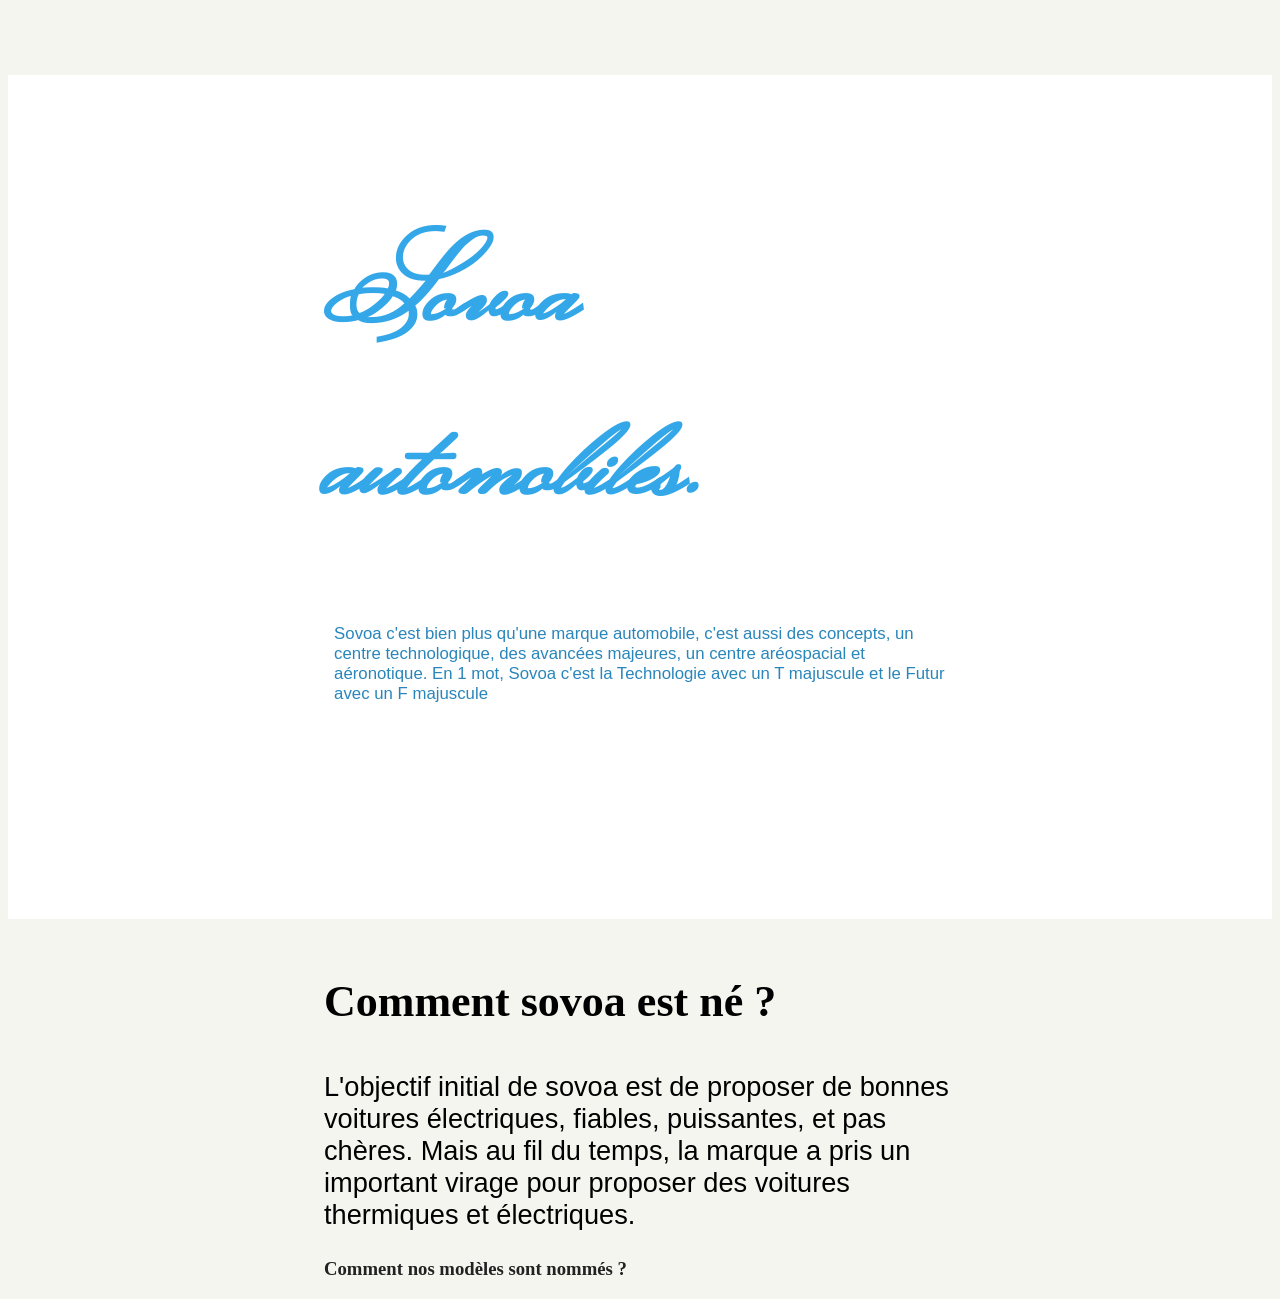
==== index.html @ 793d27de "All the beta There is all the files for the first beta." ====
<!DOCTYPE html>
<html lang="fr">
	<head>
		<link rel="preconnect" href="https://fonts.googleapis.com">
		<link rel="preconnect" href="https://fonts.gstatic.com" crossorigin>
		<link href="https://fonts.googleapis.com/css2?family=Monsieur+La+Doulaise&family=PT+Mono&family=Pinyon+Script&display=swap" rel="stylesheet">
		<meta charset="UTF-8">
		<link rel="stylesheet" href="css/style.css">
	</head>
	<body>
		<header>
			<div class="header-left">
			</div>
		</header>
		<div class="after-header">
			<h1 class="div-after-header">Sovoa automobiles.</h1>
			<p class="div-after-header">Sovoa c'est bien plus qu'une marque automobile, c'est aussi des concepts, un centre technologique, des avancées majeures, un centre aréospacial et aéronotique. En 1 mot, Sovoa c'est la Technologie avec un T majuscule et le Futur avec un F majuscule
			</p>
		</div>
		<div class="first-content">
			<h3 class="title-first-content">Comment sovoa est né ?</h3>
			<p class="content-first-content"> L'objectif initial de sovoa est de proposer de bonnes voitures électriques, fiables, puissantes, et pas chères. Mais au fil du temps, la marque a pris un important virage pour proposer des voitures thermiques et électriques.
			</p>
		</div>
		<div class="second-content">
			<h3 class="title-second-content">Comment nos modèles sont nommés ?</h3>
			<p class="content-second-content">
				
			</p>
		</div>
	</body>
</html>
---- css/style.css ----
@import url('https://fonts.googleapis.com/css2?family=Caveat:wght@400;500;600;700&display=swap');
div.after-header {
	font-family: arial;
	background-color: #FFF;
}

body {
	background-color: #F5F5F0;
}

h1.div-after-header {
	padding-left: 25%;
	padding-right: 25%;
	padding-top: 10%;
	font-size: 700%;
	color: #34A7E9;
	font-family: 'Monsieur La Doulaise';
}

p.div-after-header {
	padding-left: 25.8%;
	font-size: 105%;
	padding-right: 25%;
	padding-bottom: 17%;
	color: #2986bb;
}

div.first-content {
	padding-left: 25%;
	padding-right: 25%; 
	padding-top: 0p;
	color: #000;
	padding-bottom: 0p;
}

h3.title-first-content {
	font-family: "PT mono";
	font-size: 275%;
	padding-top: 2%;
}

p.content-first-content {
	font-family: arial;
	font-size: 170%;
}

div.second-content {
	padding-left: 25%;
	padding-right: 25%;
	padding-top: 0p;
	color: #222;				
}
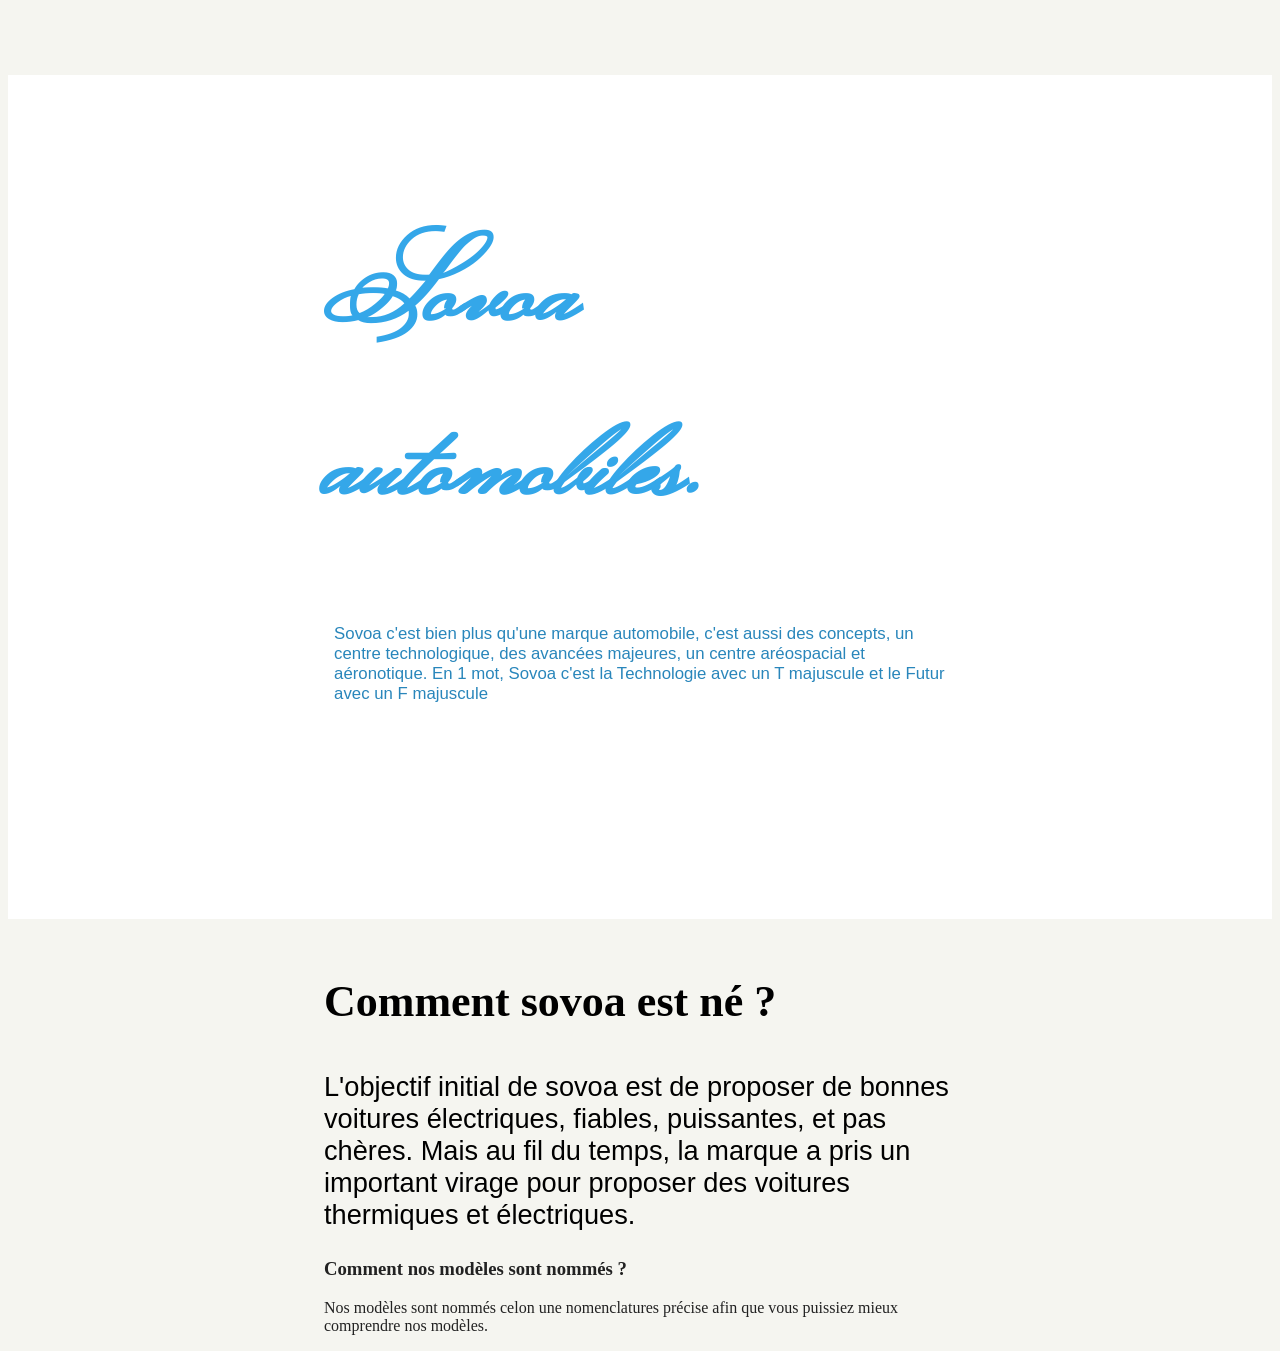
==== commit 03104f3a: "index.html 19/11/2026 13-09 Début d'ajout du content dans la 2nde zone (comment nos modèles sont nés" ====
--- a/index.html
+++ b/index.html
@@ -25,8 +25,8 @@
 		<div class="second-content">
 			<h3 class="title-second-content">Comment nos modèles sont nommés ?</h3>
 			<p class="content-second-content">
-				
+				Nos modèles sont nommés celon une nomenclatures précise afin que vous puissiez mieux comprendre nos modèles.
 			</p>
 		</div>
 	</body>
-</html>+</html>
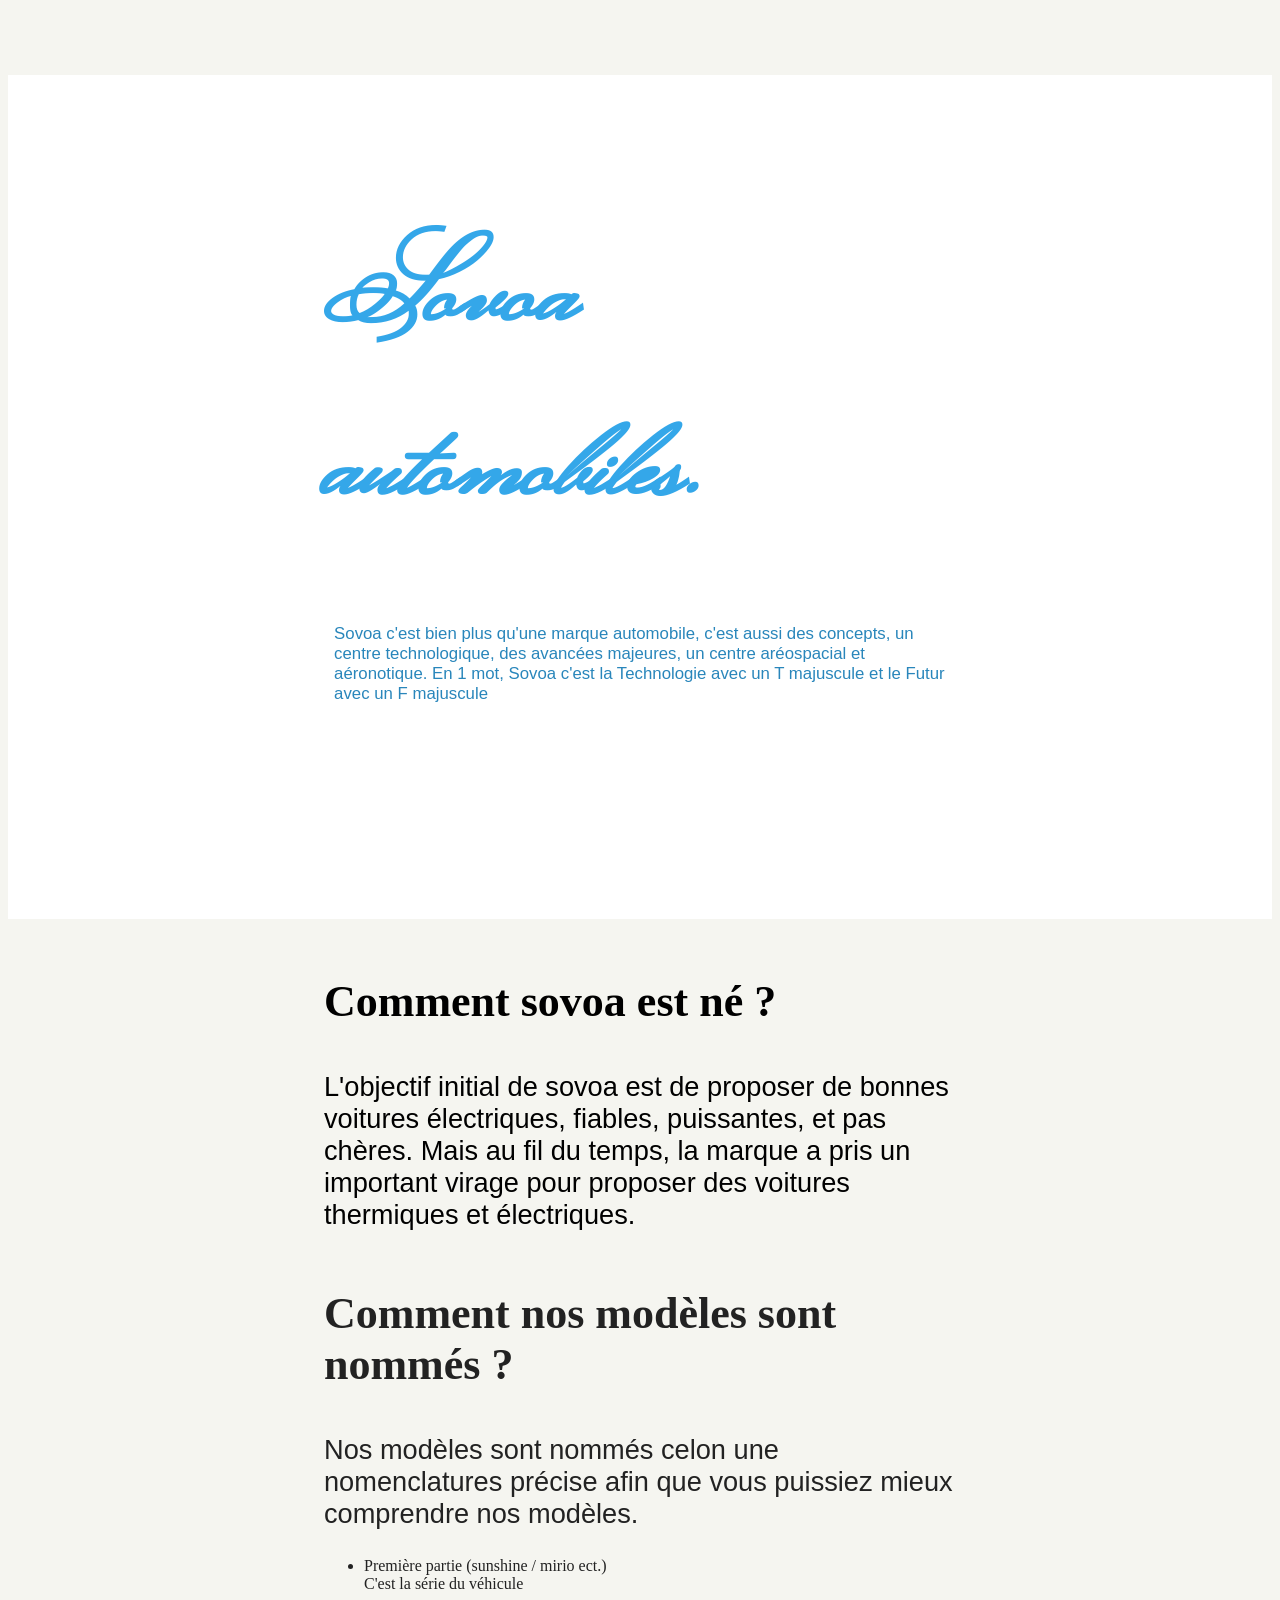
==== commit 1a6b1743: "index.html 19/11/2026 13-20 Ajout de la liste" ====
--- a/index.html
+++ b/index.html
@@ -26,6 +26,9 @@
 			<h3 class="title-second-content">Comment nos modèles sont nommés ?</h3>
 			<p class="content-second-content">
 				Nos modèles sont nommés celon une nomenclatures précise afin que vous puissiez mieux comprendre nos modèles.
+				<ul>
+					<li>Première partie (sunshine / mirio ect.) <br> C'est la série du véhicule</li>
+				</ul>
 			</p>
 		</div>
 	</body>
--- a/css/style.css
+++ b/css/style.css
@@ -49,4 +49,15 @@
 	padding-right: 25%;
 	padding-top: 0p;
 	color: #222;				
-}+}
+
+h3.title-second-content {
+	font-family: "PT mono";
+	font-size: 275%;
+	padding-top: 2%;
+}
+
+p.content-second-content {
+	font-family: arial;
+	font-size: 170%;
+}
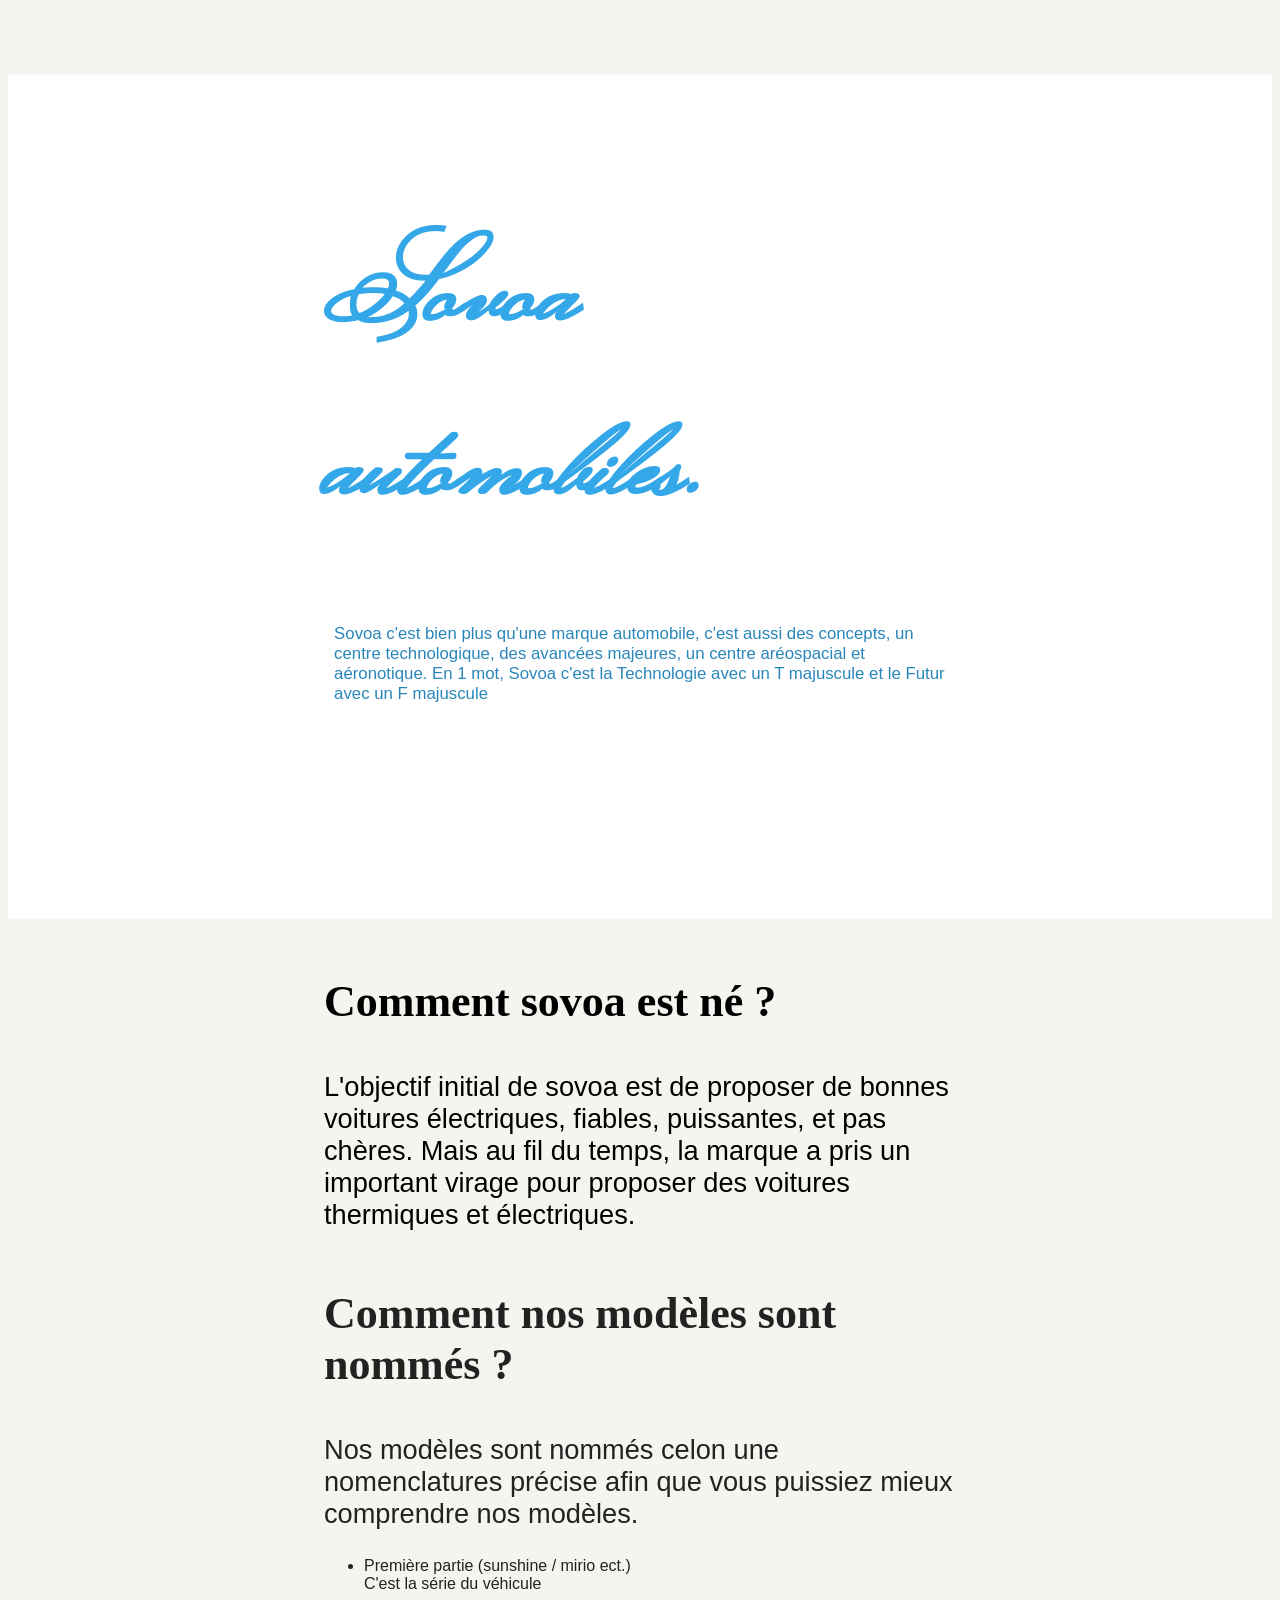
==== commit 43245329: "index.html 19/1/26 18-54 La mise a jour html par rapport au css" ====
--- a/index.html
+++ b/index.html
@@ -26,8 +26,8 @@
 			<h3 class="title-second-content">Comment nos modèles sont nommés ?</h3>
 			<p class="content-second-content">
 				Nos modèles sont nommés celon une nomenclatures précise afin que vous puissiez mieux comprendre nos modèles.
-				<ul>
-					<li>Première partie (sunshine / mirio ect.) <br> C'est la série du véhicule</li>
+				<ul class="content-second-content">
+					<li class="content-second-content">Première partie (sunshine / mirio ect.) <br> C'est la série du véhicule</li>
 				</ul>
 			</p>
 		</div>
--- a/css/style.css
+++ b/css/style.css
@@ -61,3 +61,13 @@
 	font-family: arial;
 	font-size: 170%;
 }
+
+ul.content-second-content {
+	font-family: arial;
+	font-size:m 170%;
+}
+
+li.content-second-content {
+	font-family: arial;
+	font-size:m 170%;
+}
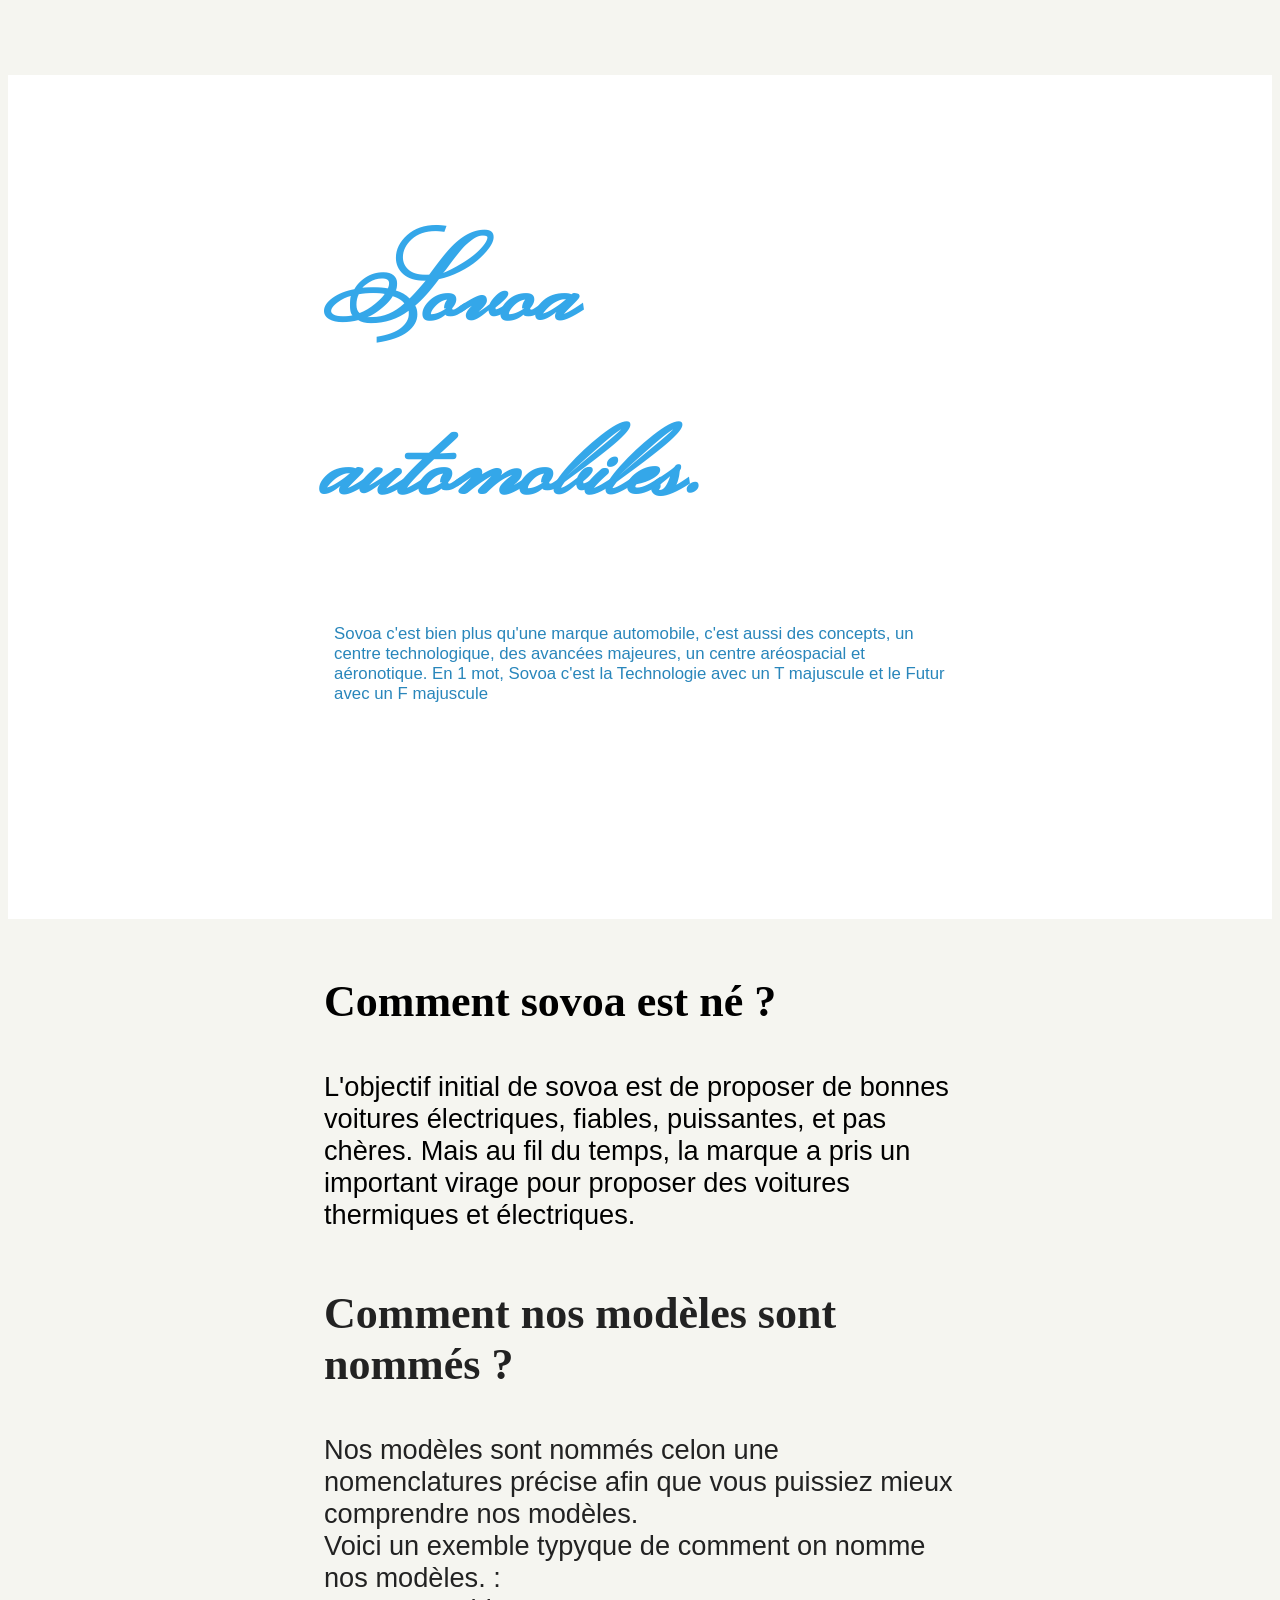
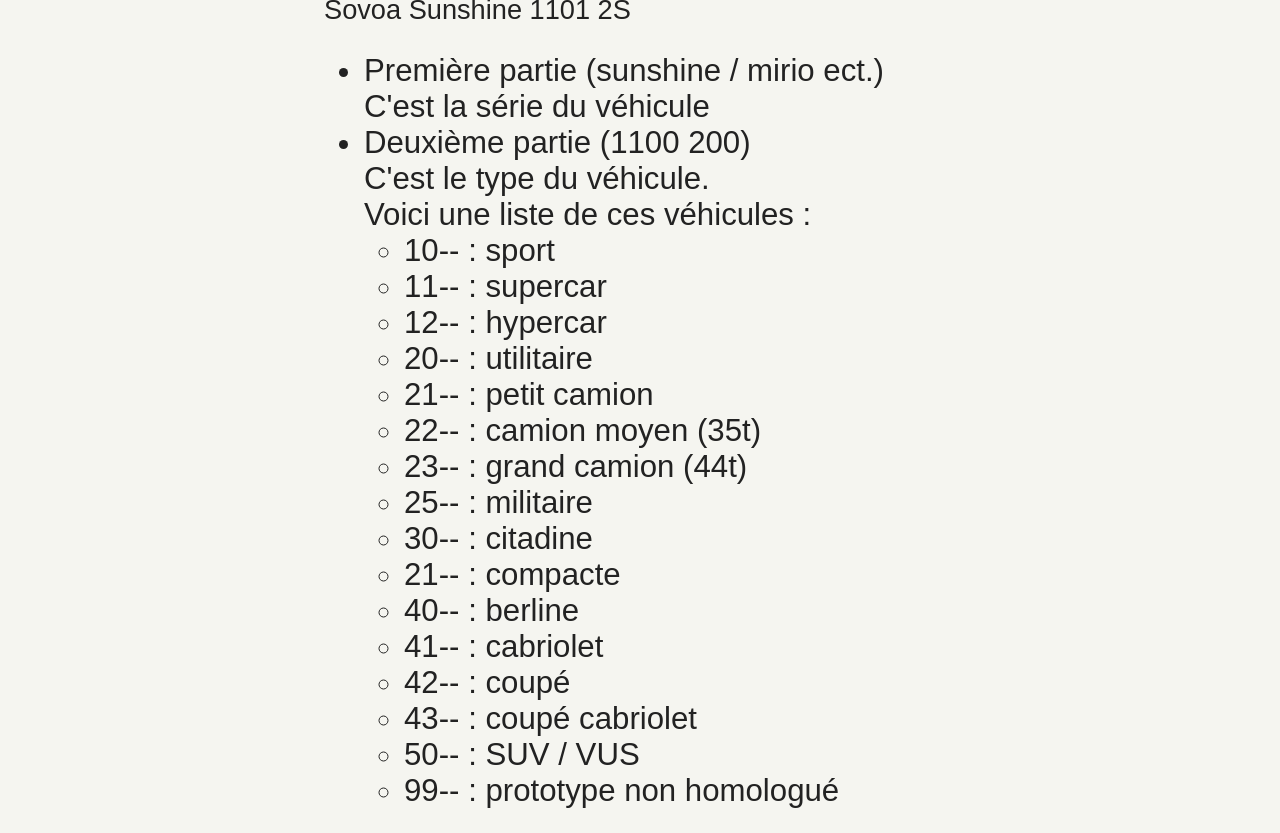
==== commit bd3f5961: "index.html 25/11/2026 22-29" ====
--- a/index.html
+++ b/index.html
@@ -25,9 +25,29 @@
 		<div class="second-content">
 			<h3 class="title-second-content">Comment nos modèles sont nommés ?</h3>
 			<p class="content-second-content">
-				Nos modèles sont nommés celon une nomenclatures précise afin que vous puissiez mieux comprendre nos modèles.
+				Nos modèles sont nommés celon une nomenclatures précise afin que vous puissiez mieux comprendre nos modèles.<br> Voici un exemble typyque de comment on nomme nos modèles. : <br> Sovoa Sunshine 1101 2S
 				<ul class="content-second-content">
 					<li class="content-second-content">Première partie (sunshine / mirio ect.) <br> C'est la série du véhicule</li>
+					<li class="content-second-content">Deuxième partie (1100 200) <br> C'est le type du véhicule.<br>Voici une liste de ces véhicules :
+						<ul class="content-first-content">
+							<li class="content-first-content">10-- : sport</li>
+							<li class="content-first-content">11-- : supercar</li>
+							<li class="content-first-content">12-- : hypercar</li>
+							<li class="content-first-content">20-- : utilitaire</li>
+							<li class="content-first-content">21-- : petit camion</li>
+							<li class="content-first-content">22-- : camion moyen (35t)</li>
+							<li class="content-first-content">23-- : grand camion (44t)</li>
+							<li class="content-first-content">25-- : militaire</li>
+							<li class="content-first-content">30-- : citadine</li>
+							<li class="content-first-content">21-- : compacte</li>
+							<li class="content-first-content">40-- : berline</li>
+							<li class="content-first-content">41-- : cabriolet</li>
+							<li class="content-first-content">42-- : coupé</li>
+							<li class="content-first-content">43-- : coupé cabriolet</li>
+							<li class="content-first-content">50-- : SUV / VUS</li>
+							<li class="content-first-content">99-- : prototype non homologué</li>
+						</ul>	
+					</li>
 				</ul>
 			</p>
 		</div>
--- a/css/style.css
+++ b/css/style.css
@@ -64,10 +64,10 @@
 
 ul.content-second-content {
 	font-family: arial;
-	font-size:m 170%;
+	font-size: 150%;
 }
 
 li.content-second-content {
 	font-family: arial;
-	font-size:m 170%;
+	font-size: 130%;
 }
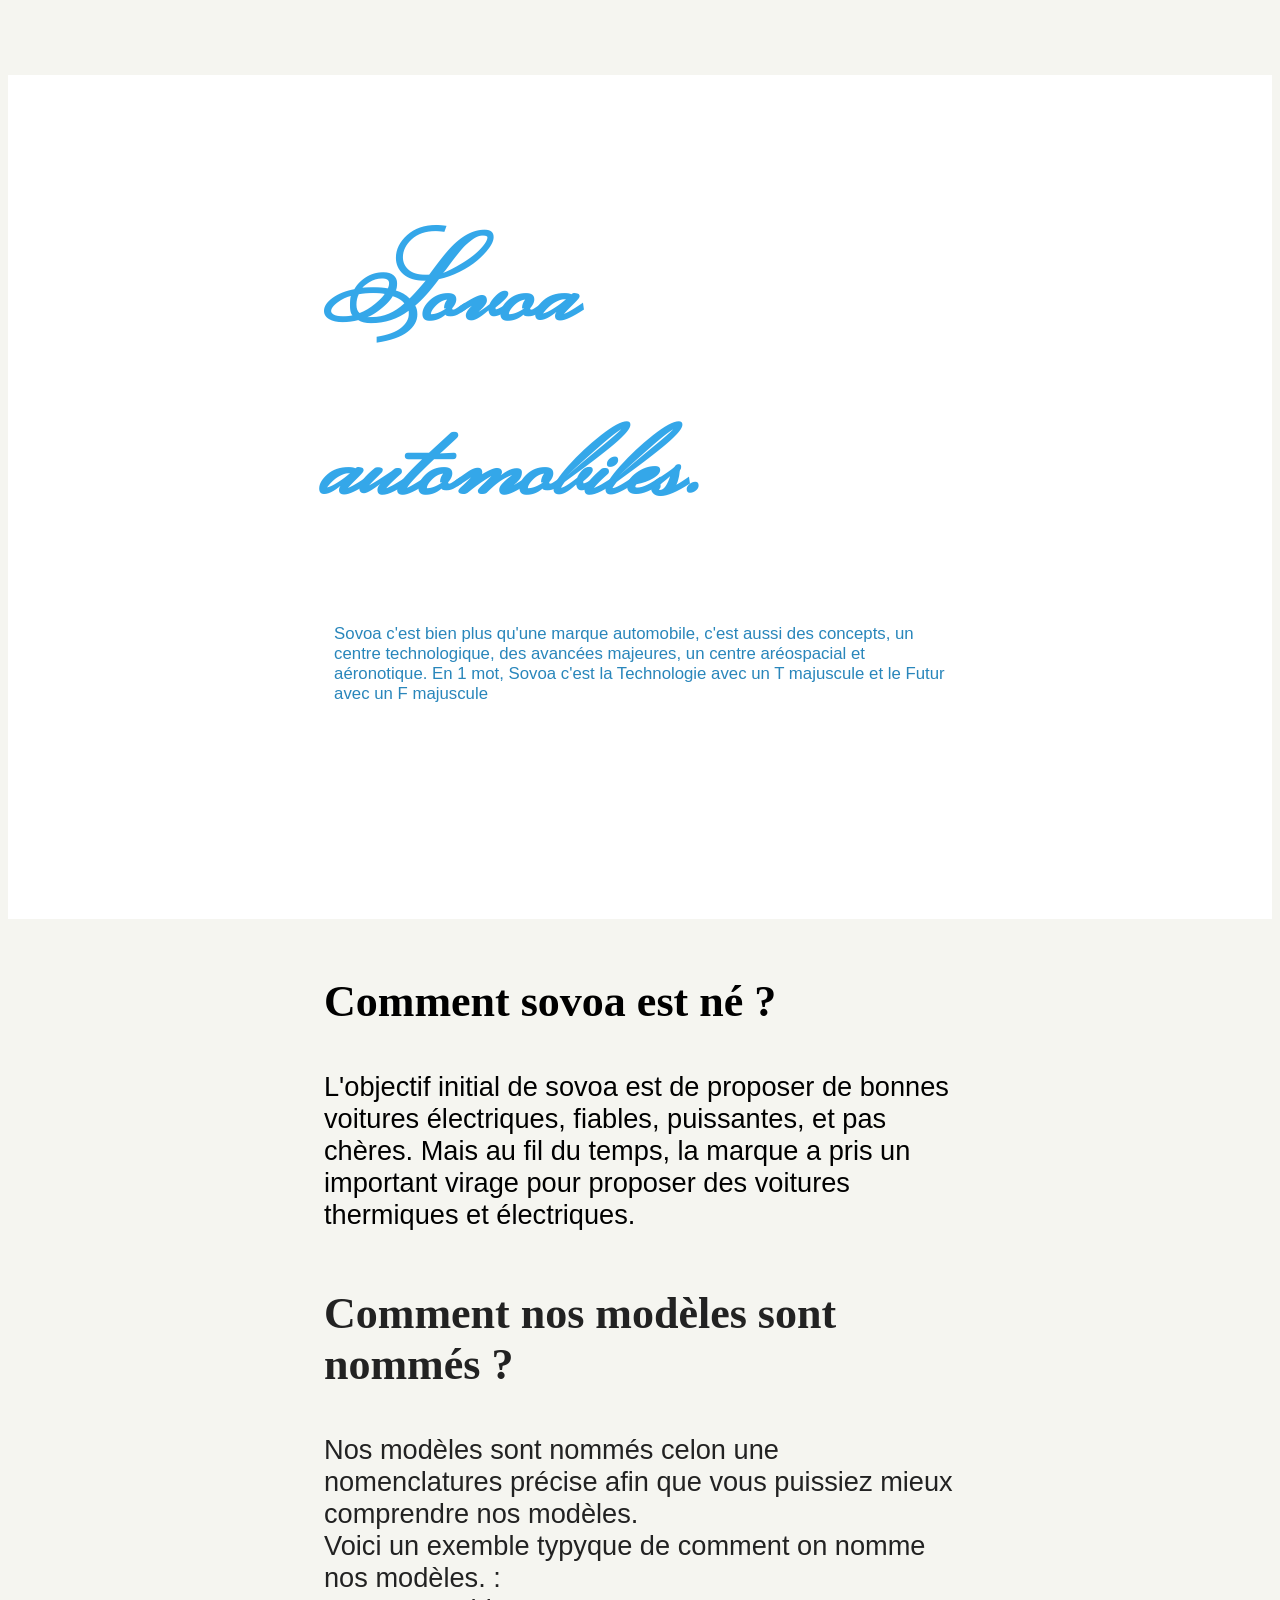
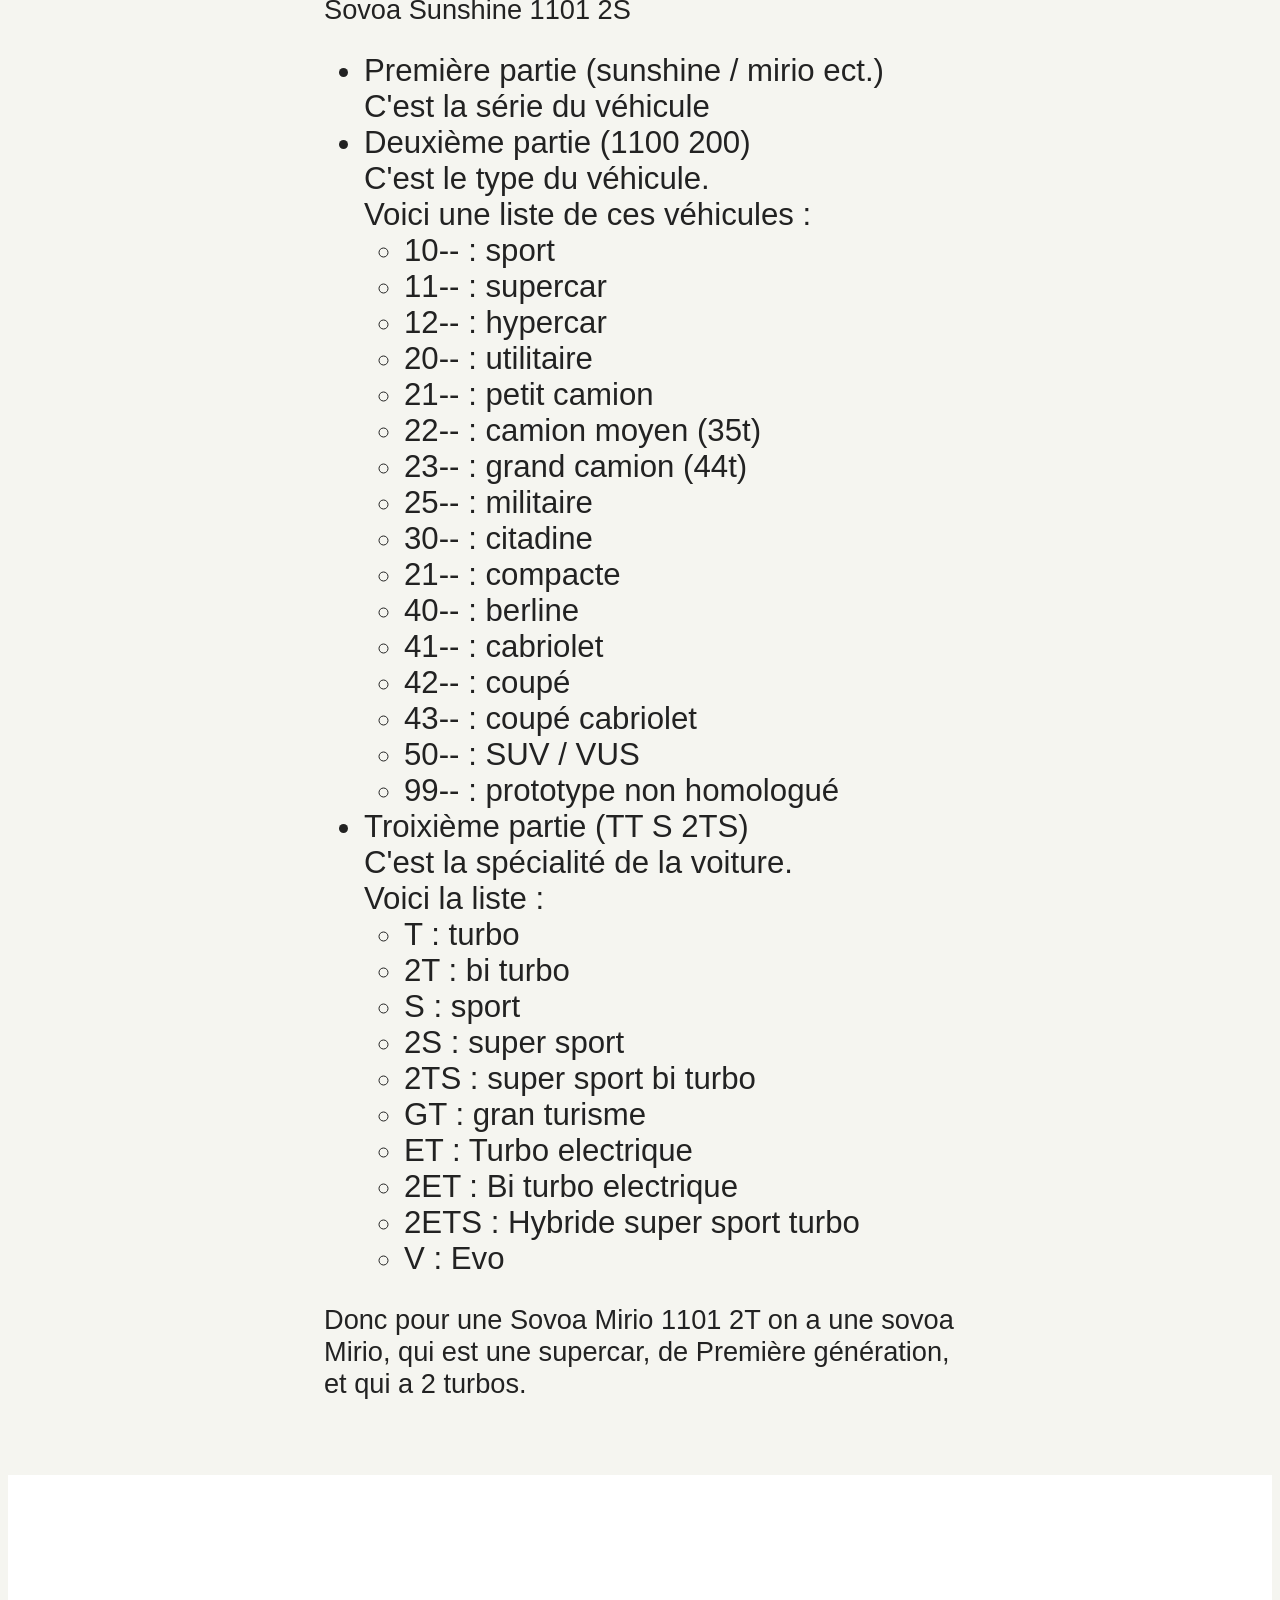
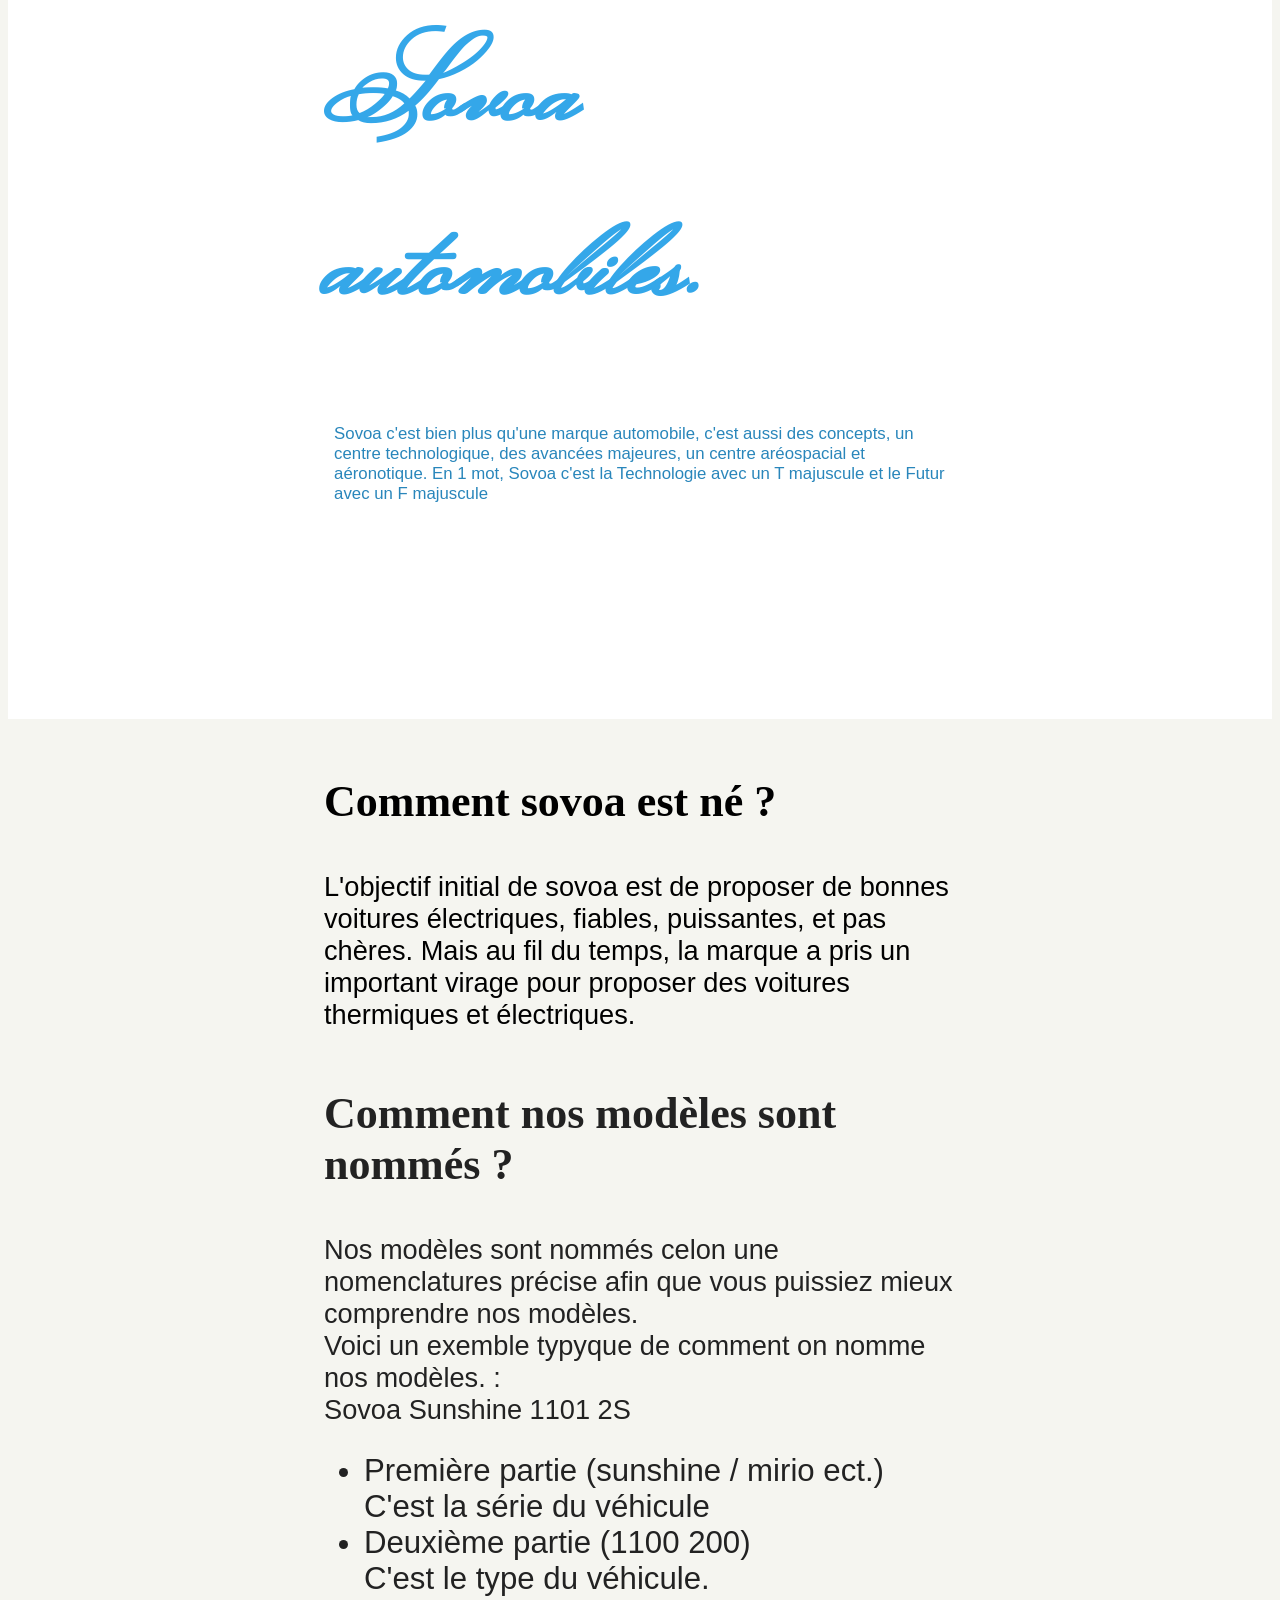
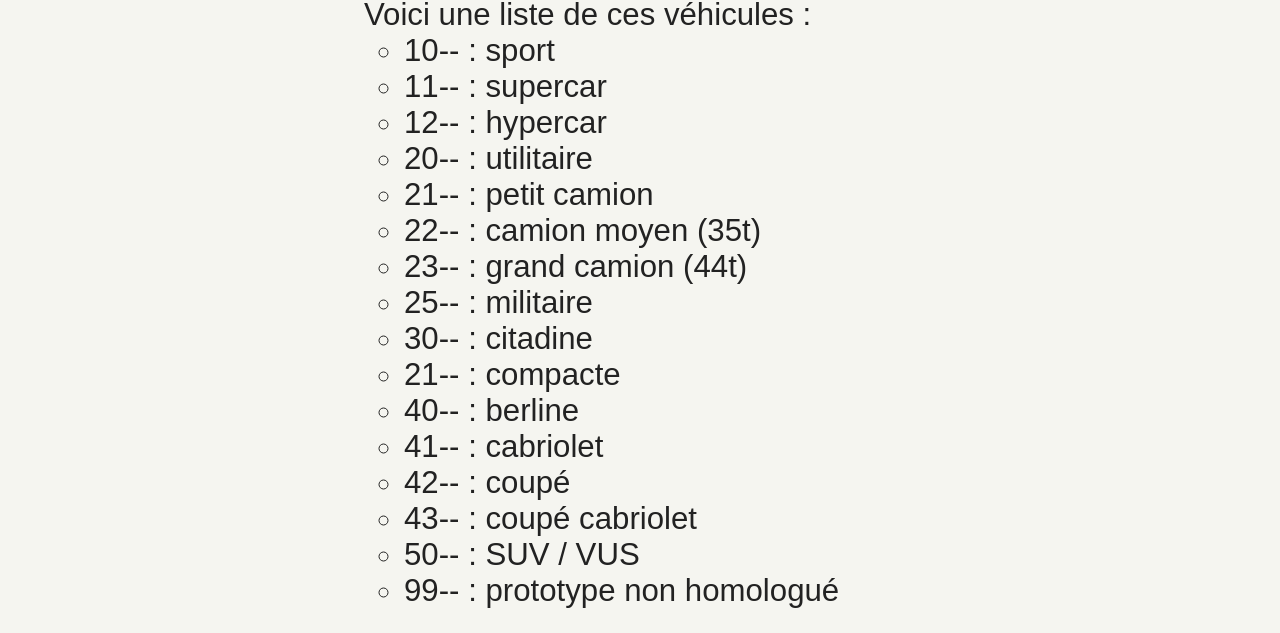
==== commit 71a58a8b: "index.html 27/11/2026 8-50 J'ai terminé la nomenclature, I ended the name system.  Next : the car" ====
--- a/index.html
+++ b/index.html
@@ -1,3 +1,73 @@
+<!DOCTYPE html>
+<html lang="fr">
+	<head>
+		<link rel="preconnect" href="https://fonts.googleapis.com">
+		<link rel="preconnect" href="https://fonts.gstatic.com" crossorigin>
+		<link href="https://fonts.googleapis.com/css2?family=Monsieur+La+Doulaise&family=PT+Mono&family=Pinyon+Script&display=swap" rel="stylesheet">
+		<meta charset="UTF-8">
+		<link rel="stylesheet" href="css/style.css">
+	</head>
+	<body>
+		<header>
+			<div class="header-left">
+			</div>
+		</header>
+		<div class="after-header">
+			<h1 class="div-after-header">Sovoa automobiles.</h1>
+			<p class="div-after-header">Sovoa c'est bien plus qu'une marque automobile, c'est aussi des concepts, un centre technologique, des avancées majeures, un centre aréospacial et aéronotique. En 1 mot, Sovoa c'est la Technologie avec un T majuscule et le Futur avec un F majuscule
+			</p>
+		</div>
+		<div class="first-content">
+			<h3 class="title-first-content">Comment sovoa est né ?</h3>
+			<p class="content-first-content"> L'objectif initial de sovoa est de proposer de bonnes voitures électriques, fiables, puissantes, et pas chères. Mais au fil du temps, la marque a pris un important virage pour proposer des voitures thermiques et électriques.
+			</p>
+		</div>
+		<div class="second-content">
+			<h3 class="title-second-content">Comment nos modèles sont nommés ?</h3>
+			<p class="content-second-content">
+				Nos modèles sont nommés celon une nomenclatures précise afin que vous puissiez mieux comprendre nos modèles.<br> Voici un exemble typyque de comment on nomme nos modèles. : <br> Sovoa Sunshine 1101 2S
+				<ul class="content-second-content">
+					<li class="content-second-content">Première partie (sunshine / mirio ect.) <br> C'est la série du véhicule</li>
+					<li class="content-second-content">Deuxième partie (1100 200) <br> C'est le type du véhicule.<br>Voici une liste de ces véhicules :
+						<ul class="content-first-content">
+							<li class="content-first-content">10-- : sport</li>
+							<li class="content-first-content">11-- : supercar</li>
+							<li class="content-first-content">12-- : hypercar</li>
+							<li class="content-first-content">20-- : utilitaire</li>
+							<li class="content-first-content">21-- : petit camion</li>
+							<li class="content-first-content">22-- : camion moyen (35t)</li>
+							<li class="content-first-content">23-- : grand camion (44t)</li>
+							<li class="content-first-content">25-- : militaire</li>
+							<li class="content-first-content">30-- : citadine</li>
+							<li class="content-first-content">21-- : compacte</li>
+							<li class="content-first-content">40-- : berline</li>
+							<li class="content-first-content">41-- : cabriolet</li>
+							<li class="content-first-content">42-- : coupé</li>
+							<li class="content-first-content">43-- : coupé cabriolet</li>
+							<li class="content-first-content">50-- : SUV / VUS</li>
+							<li class="content-first-content">99-- : prototype non homologué</li>
+						</ul>	
+					</li>
+					<li class="content-second-content">Troixième partie (TT S 2TS) <br> C'est la spécialité de la voiture. <br> Voici la liste :
+						<ul class="content-first-content">
+							<li class="content-first-content">T    : turbo</li>
+							<li class="content-first-content">2T   : bi turbo</li>
+							<li class="content-first-content">S    : sport</li>
+							<li class="content-first-content">2S   : super sport</li>
+							<li class="content-first-content">2TS  : super sport bi turbo</li>
+							<li class="content-first-content">GT   : gran turisme</li>
+							<li class="content-first-content">ET   : Turbo electrique</li>
+							<li class="content-first-content">2ET  : Bi turbo electrique</li>
+							<li class="content-first-content">2ETS : Hybride super sport turbo</li>
+							<li class="content-first-content">V    : Evo</li>
+						</ul>
+					</li>
+				</ul>
+			</p>
+			<p class="content-second-content">Donc pour une Sovoa Mirio 1101 2T on a une sovoa Mirio, qui est une supercar, de Première génération, et qui a 2 turbos.</p>
+		</div>
+	</body>
+</html>
 <!DOCTYPE html>
 <html lang="fr">
 	<head>
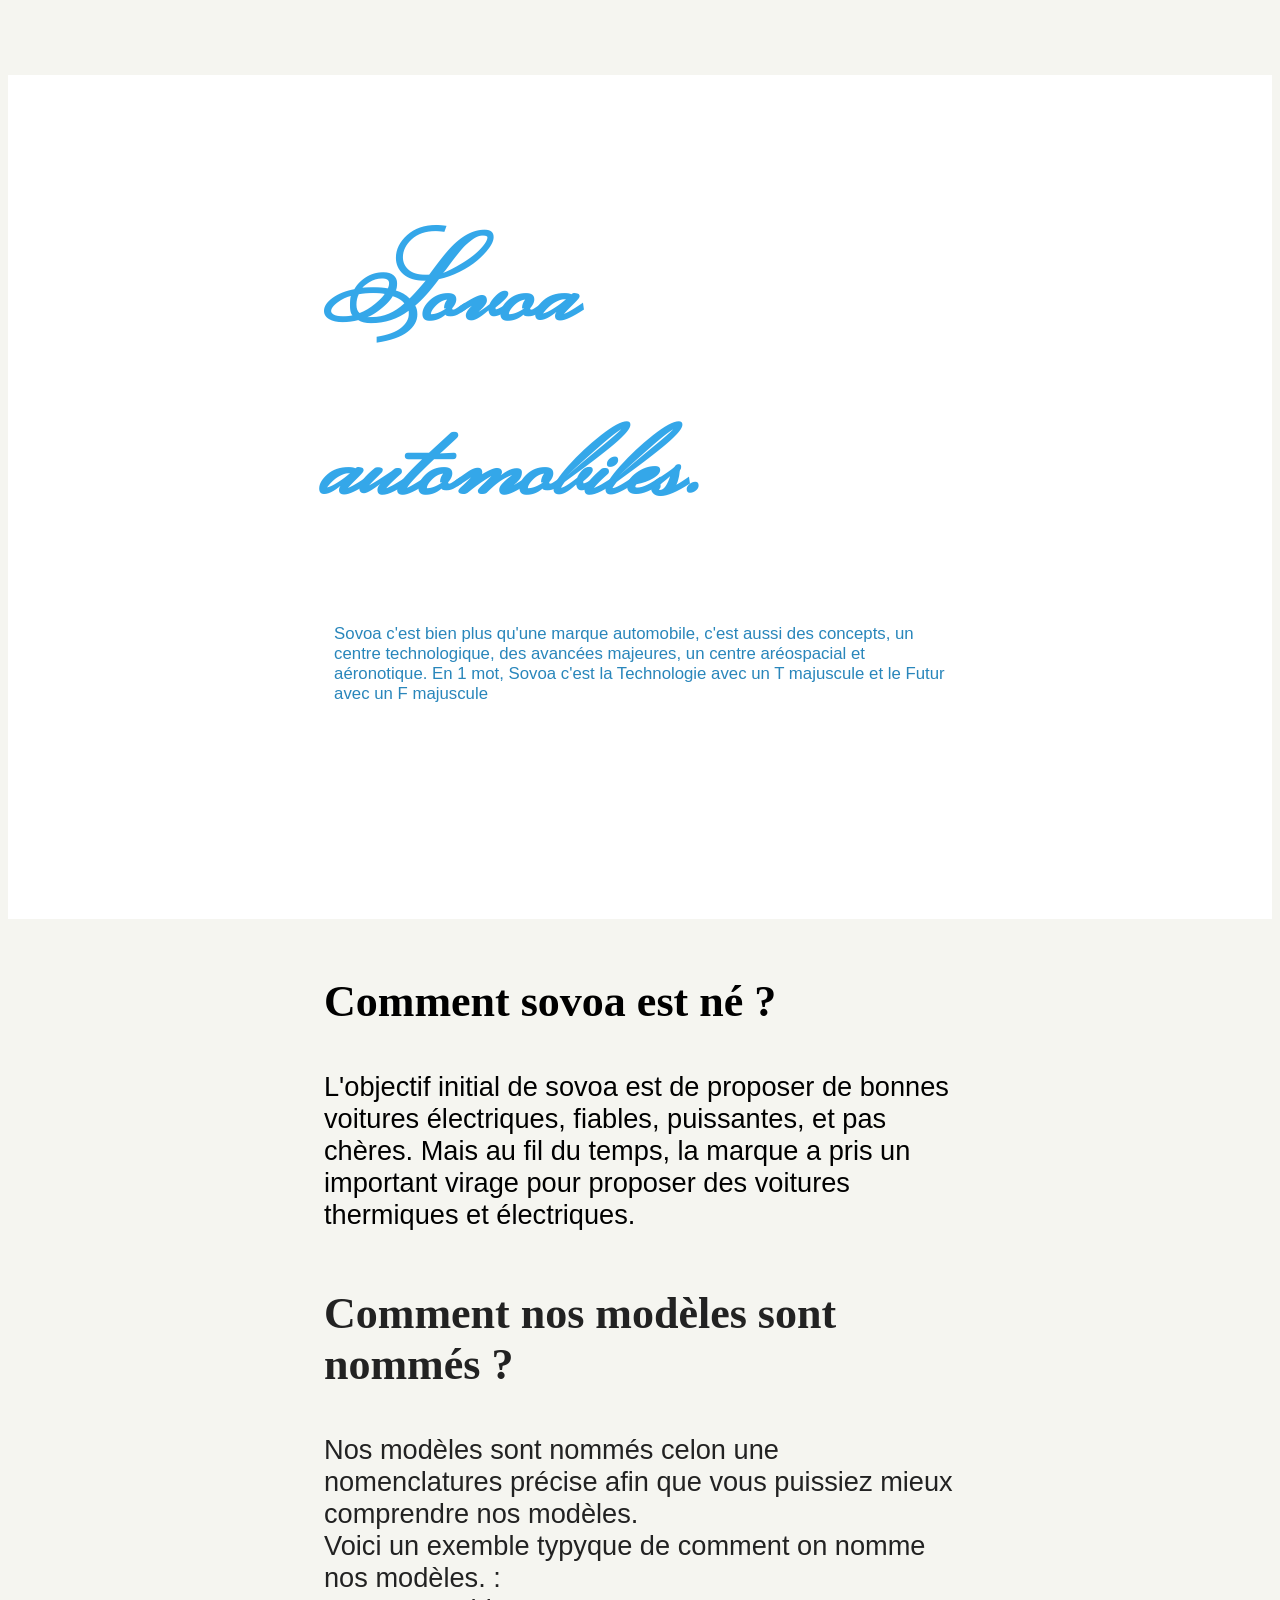
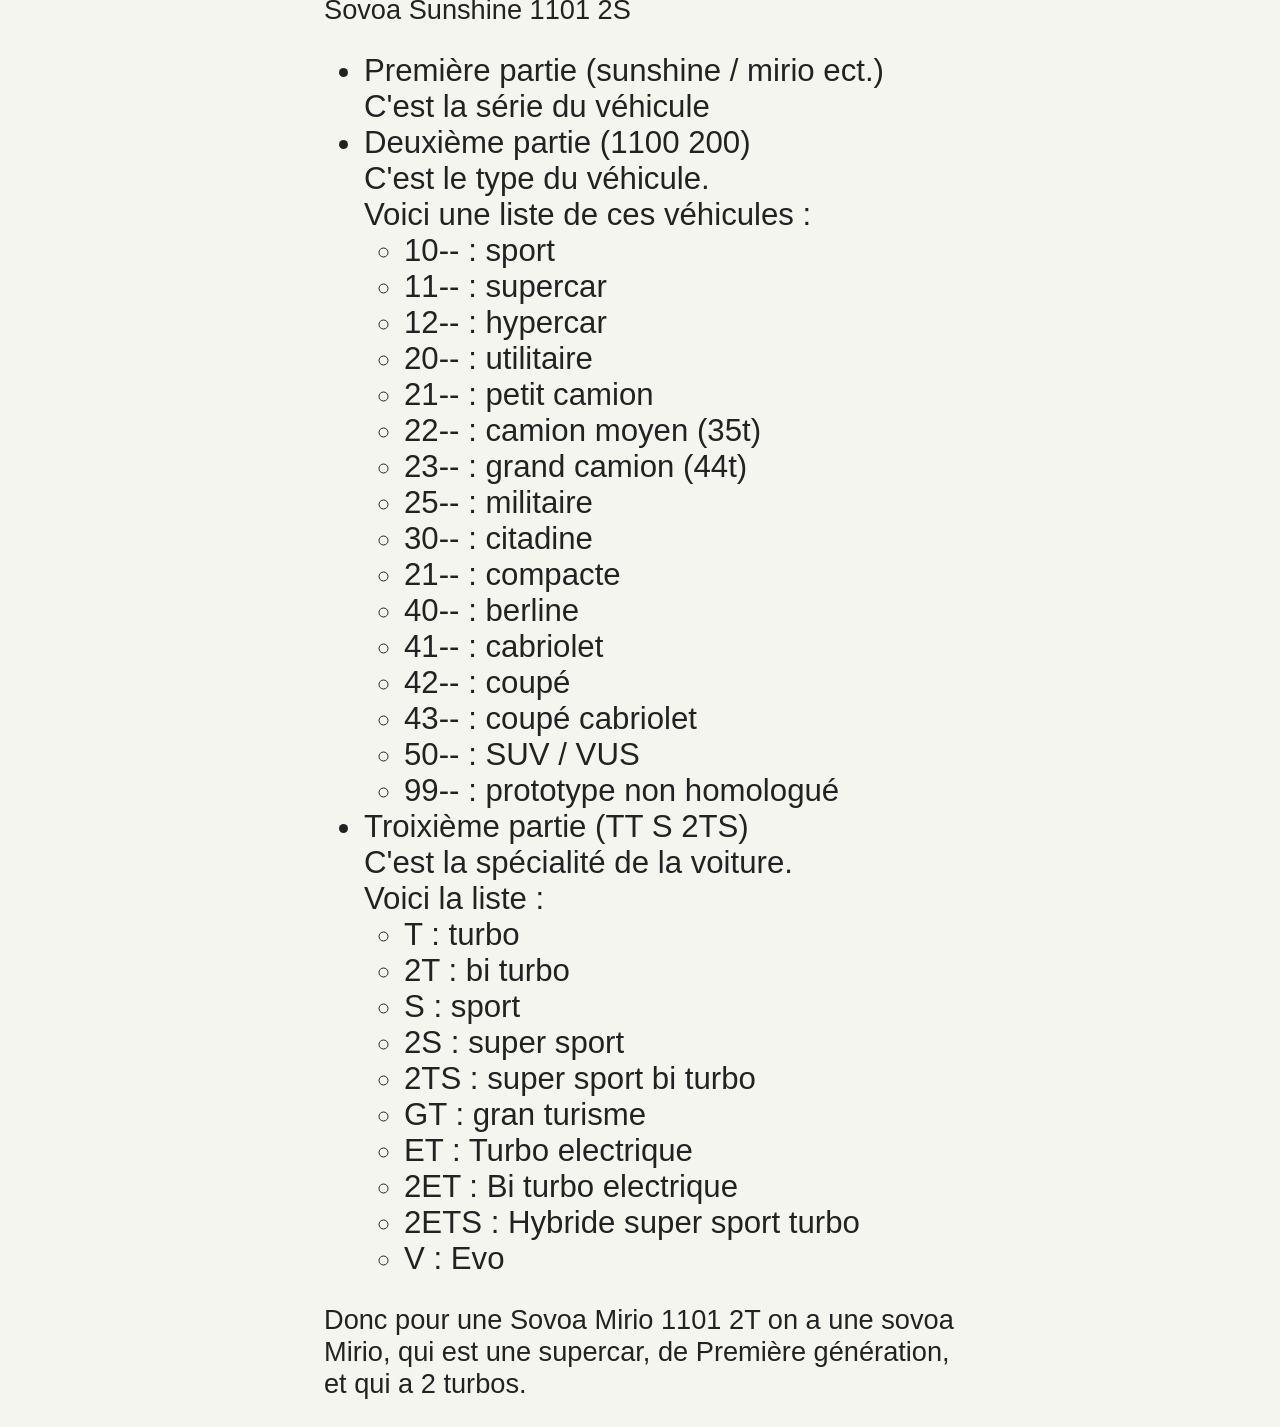
==== commit a8741ed2: "[MINOR] index.html 27/11/2026 8-51 upd of a bug" ====
--- a/index.html
+++ b/index.html
@@ -68,58 +68,3 @@
 		</div>
 	</body>
 </html>
-<!DOCTYPE html>
-<html lang="fr">
-	<head>
-		<link rel="preconnect" href="https://fonts.googleapis.com">
-		<link rel="preconnect" href="https://fonts.gstatic.com" crossorigin>
-		<link href="https://fonts.googleapis.com/css2?family=Monsieur+La+Doulaise&family=PT+Mono&family=Pinyon+Script&display=swap" rel="stylesheet">
-		<meta charset="UTF-8">
-		<link rel="stylesheet" href="css/style.css">
-	</head>
-	<body>
-		<header>
-			<div class="header-left">
-			</div>
-		</header>
-		<div class="after-header">
-			<h1 class="div-after-header">Sovoa automobiles.</h1>
-			<p class="div-after-header">Sovoa c'est bien plus qu'une marque automobile, c'est aussi des concepts, un centre technologique, des avancées majeures, un centre aréospacial et aéronotique. En 1 mot, Sovoa c'est la Technologie avec un T majuscule et le Futur avec un F majuscule
-			</p>
-		</div>
-		<div class="first-content">
-			<h3 class="title-first-content">Comment sovoa est né ?</h3>
-			<p class="content-first-content"> L'objectif initial de sovoa est de proposer de bonnes voitures électriques, fiables, puissantes, et pas chères. Mais au fil du temps, la marque a pris un important virage pour proposer des voitures thermiques et électriques.
-			</p>
-		</div>
-		<div class="second-content">
-			<h3 class="title-second-content">Comment nos modèles sont nommés ?</h3>
-			<p class="content-second-content">
-				Nos modèles sont nommés celon une nomenclatures précise afin que vous puissiez mieux comprendre nos modèles.<br> Voici un exemble typyque de comment on nomme nos modèles. : <br> Sovoa Sunshine 1101 2S
-				<ul class="content-second-content">
-					<li class="content-second-content">Première partie (sunshine / mirio ect.) <br> C'est la série du véhicule</li>
-					<li class="content-second-content">Deuxième partie (1100 200) <br> C'est le type du véhicule.<br>Voici une liste de ces véhicules :
-						<ul class="content-first-content">
-							<li class="content-first-content">10-- : sport</li>
-							<li class="content-first-content">11-- : supercar</li>
-							<li class="content-first-content">12-- : hypercar</li>
-							<li class="content-first-content">20-- : utilitaire</li>
-							<li class="content-first-content">21-- : petit camion</li>
-							<li class="content-first-content">22-- : camion moyen (35t)</li>
-							<li class="content-first-content">23-- : grand camion (44t)</li>
-							<li class="content-first-content">25-- : militaire</li>
-							<li class="content-first-content">30-- : citadine</li>
-							<li class="content-first-content">21-- : compacte</li>
-							<li class="content-first-content">40-- : berline</li>
-							<li class="content-first-content">41-- : cabriolet</li>
-							<li class="content-first-content">42-- : coupé</li>
-							<li class="content-first-content">43-- : coupé cabriolet</li>
-							<li class="content-first-content">50-- : SUV / VUS</li>
-							<li class="content-first-content">99-- : prototype non homologué</li>
-						</ul>	
-					</li>
-				</ul>
-			</p>
-		</div>
-	</body>
-</html>
